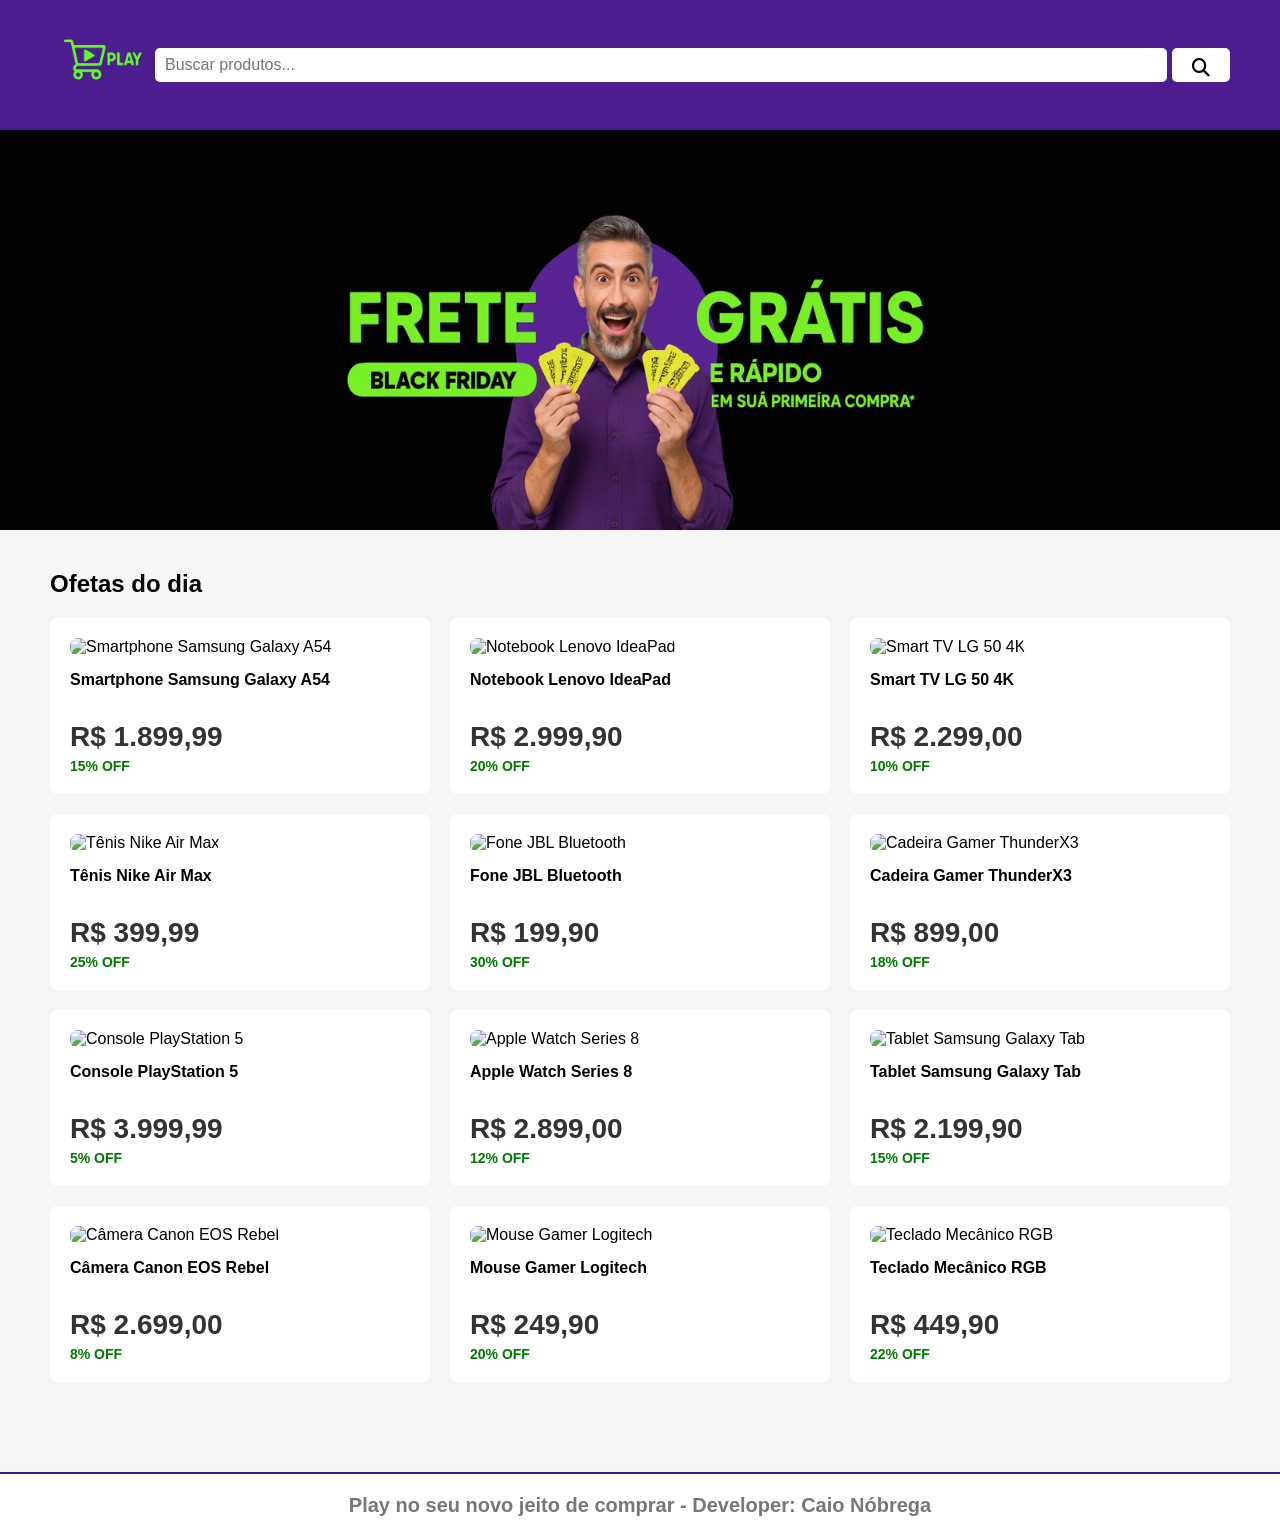
==== index.html @ 86632c88 "MercadoPlay - Primwira Versão" ====
<!DOCTYPE html>
<html lang="pt-br">

<head>
    <meta charset="UTF-8">
    <meta name="viewport" content="width=device-width, initial-scale=1.0">
    <link rel="stylesheet" href="https://cdnjs.cloudflare.com/ajax/libs/font-awesome/6.4.0/css/all.min.css"
        integrity="sha512-iecdLmaskl7CVkqkXNQ/ZH/XLlvWZOJyj7Yy7tcenmpD1ypASozpmT/E0iPtmFIB46ZmdtAc9eNBvH0H/ZpiBw=="
        crossorigin="anonymous" referrerpolicy="no-referrer" />
    <link rel="stylesheet" href="styles.css">
    <title>Mercado Livre</title>
</head>

<body>
    <header class="header">
        <div class="container">

            <div class="search-container">

                <img alt="logo-play" class="logo"
                    src="./img/MercadoPlay.png">

                <input type="text" id="searchInput" placeholder="Buscar produtos... " class="search-input">

                <button id="searchBtn" class="search-btn">
                    <i class="fa-solid fa-magnifying-glass"></i>
                </button>
            </div>
        </div>
    </header>


    <section class="hero">
        
    </section>

    <main class="main">
        <div class="container">
            <h2 class="section-title">Ofetas do dia</h2>
            <div class="products-grid" id="productsGrid">
                

            </div>
        </div>

    </main>

    <footer class="footer">
        <p>Play no seu novo jeito de comprar - Developer: 
            Caio Nóbrega</p>
    </footer>

    <script src="scripts.js"></script>
</body>

</html>
---- styles.css ----
* {
    margin: 0;
    padding: 0;
    box-sizing: border-box;
}

body {
    font-family: Arial, Helvetica, sans-serif;
    background-color: #f5f5f5;
}

.header {
    background-color: #4D1D90;
}

.container {
    max-width: 1200px;
    margin: 0 auto;
    padding: 10px;
}

.logo {
    height: 100px;
    margin-bottom: 10px;
}

.search-container {
    display: flex;
    align-items: center;
    gap: 5px;
}

.search-input {
    flex: 1;
    padding: 10px;
    border: none;
    border-radius: 5px;
    font-size: 16px;
    outline: none;
    height: 34px;
}

.search-btn {
    background-color: #fff;
    border: none;
    border-radius: 5px;
    cursor: pointer;
    font-size: 18px;
    padding: 10px 20px;
    height: 34px;
}

.search-btn:hover {
    background-color: #f0f0f0;
}

.main {
    padding: 30px 0;
}

.section-title {
    font-size: 24px;
    margin-bottom: 20px;
}

.products-grid {
    display: grid;
    grid-template-columns: repeat(3, 1fr);
    gap: 20px;
}

.product-card {
    background-color: #fff;
    border-radius: 8px;
    padding: 20px;
    cursor: pointer;
    transition: 0.5s;
}

.product-card:hover {
    transform: translateY(10px);
    box-shadow: 0 5px 15px rgba(0, 0, 0, 0.2);
}

.product-image {
    width: 100%;
    height: 200px;
    object-fit: cover;
    margin-bottom: 15px;
    border-radius: 8px;
}

.product-title {
    font-size: 16px;
    margin-bottom: 10px;
    height: 40px;
    overflow: hidden;
}

.product-price {
    font-size: 28px;
    font-weight: bold;
    color: #333;
    margin-bottom: 5px;
}

.product-discount {
    font-size: 14px;
    color: #027900;
    font-weight: bold;
}

.hero {
    background-image: url("./img/Banner.png");
    background-size: cover;
    background-position: center;
    height: 400px;
    display: flex;
    flex-direction: column;
    justify-content: flex-end;
    align-items: center;
    text-align: center;
    padding-bottom: 50px;
}

.footer {
    background-color: #fff;
    padding: 20px;
    text-align: center;
    margin-top: 50px;
    border-top: 2px solid #3A1980;
}

.footer p{
    color: #777;
    font-size: 20px;
    font-weight: bold;
}
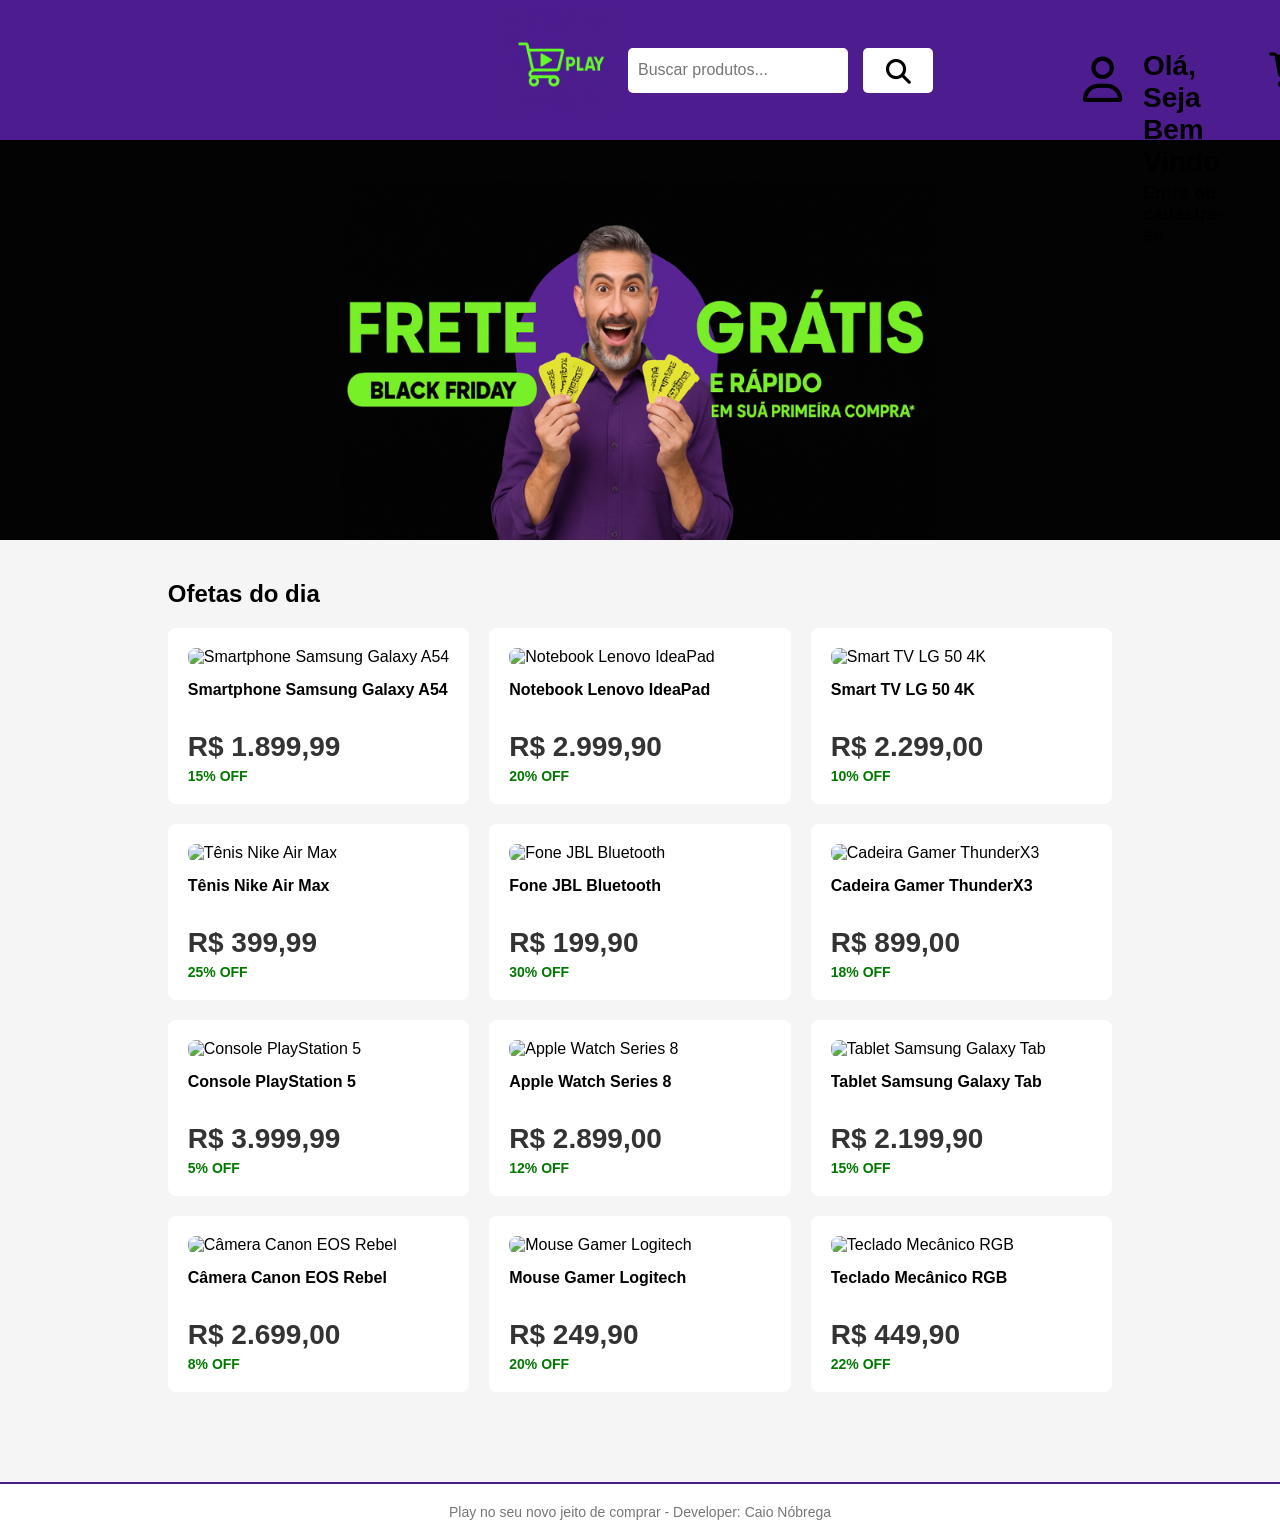
==== commit d1777e22: "Alteração no header" ====
--- a/index.html
+++ b/index.html
@@ -8,37 +8,55 @@
         integrity="sha512-iecdLmaskl7CVkqkXNQ/ZH/XLlvWZOJyj7Yy7tcenmpD1ypASozpmT/E0iPtmFIB46ZmdtAc9eNBvH0H/ZpiBw=="
         crossorigin="anonymous" referrerpolicy="no-referrer" />
     <link rel="stylesheet" href="styles.css">
-    <title>Mercado Livre</title>
+    <title>Mercado Play</title>
 </head>
 
 <body>
     <header class="header">
-        <div class="container">
+        <div class="container1">
 
             <div class="search-container">
 
-                <img alt="logo-play" class="logo"
-                    src="./img/MercadoPlay.png">
+                <img alt="logo-play" class="logo" src="./img/MercadoPlay.png">
 
                 <input type="text" id="searchInput" placeholder="Buscar produtos... " class="search-input">
 
                 <button id="searchBtn" class="search-btn">
                     <i class="fa-solid fa-magnifying-glass"></i>
                 </button>
+
+            </div>
+
+            <div class="right-header">
+                <div id="userHeader" class="user-header">
+                    <div id="userIcon" class="user-icon">
+                        <i class="fa-regular fa-user"></i>
+                    </div>
+
+                        <div id="userInfo" class="user-info">
+                            <h3>Olá, Seja Bem Vindo</h3>
+                            <a href="">Entre ou cadastre-se</a>
+                        </div>
+                </div>
+
+                <div id="cartHeader" class="cart-header">
+                    <button id="cartBtn" class="cart-btn">
+                        <i class="fa-solid fa-cart-shopping"></i>
+                    </button>
+                </div>
             </div>
         </div>
     </header>
 
+    <section class="hero">
 
-    <section class="hero">
-        
     </section>
 
     <main class="main">
         <div class="container">
             <h2 class="section-title">Ofetas do dia</h2>
             <div class="products-grid" id="productsGrid">
-                
+
 
             </div>
         </div>
@@ -46,7 +64,7 @@
     </main>
 
     <footer class="footer">
-        <p>Play no seu novo jeito de comprar - Developer: 
+        <p>Play no seu novo jeito de comprar - Developer:
             Caio Nóbrega</p>
     </footer>
 
--- a/styles.css
+++ b/styles.css
@@ -9,25 +9,35 @@
     background-color: #f5f5f5;
 }
 
-.header {
-    background-color: #4D1D90;
+.container1 {
+    display: flex;
+    max-width: 100%;
+    margin: 0 auto;
+    padding: 10px;
 }
 
 .container {
     max-width: 1200px;
     margin: 0 auto;
     padding: 10px;
+
+}
+
+.header {
+    background-color: #4D1D90;
 }
 
 .logo {
-    height: 100px;
+    height: 110px;
     margin-bottom: 10px;
 }
 
 .search-container {
     display: flex;
     align-items: center;
-    gap: 5px;
+    gap: 15px;
+    width: 50%;
+    margin: 0 130px 0 493px;
 }
 
 .search-input {
@@ -37,7 +47,7 @@
     border-radius: 5px;
     font-size: 16px;
     outline: none;
-    height: 34px;
+    height: 45px;
 }
 
 .search-btn {
@@ -45,17 +55,80 @@
     border: none;
     border-radius: 5px;
     cursor: pointer;
-    font-size: 18px;
+    font-size: 25px;
     padding: 10px 20px;
-    height: 34px;
+    width: 70px;
+    height: 45px;
 }
 
 .search-btn:hover {
     background-color: #f0f0f0;
 }
 
+.right-header {
+    display: flex;
+    align-items: center;
+    justify-content: center;
+    gap: 15px;
+    margin-right: 15px;
+}
+
+.user-header {
+    padding: 10px 15px;
+    font-size: 14px;
+    display: flex;
+    height: 60px;
+    gap: 10px;
+}
+
+.user-icon {
+    height: 40px;
+    width: 25px;
+    margin: 5px 25px 0 5px;
+    font-size: 24px;
+    margin-bottom: 5px;
+    font-size: 45px;
+}
+
+.user-info h3 {
+    font-size: 28px;
+    margin-bottom: 5px;
+    font-weight: bold;
+}
+
+.user-info a {
+    color: #000;
+    text-decoration: none;
+    font-weight: bold;
+    font-size: 18px;
+}
+
+.cart-header {
+    height: 60px;
+    display: flex;
+    align-items: center;
+    justify-content: center;
+}
+
+.cart-btn {
+    background-color: transparent;
+    border: none;
+    border-radius: 5px;
+    height: 40px;
+    width: 40px;
+    cursor: pointer;
+    font-size: 18px;
+    margin-left: 15px;
+}
+
+.cart-btn i {
+    font-size: 35px;
+}
+
 .main {
     padding: 30px 0;
+    display: flex;
+    justify-content: center;
 }
 
 .section-title {
@@ -79,7 +152,7 @@
 
 .product-card:hover {
     transform: translateY(10px);
-    box-shadow: 0 5px 15px rgba(0, 0, 0, 0.2);
+    box-shadow: 0 5px 15px rgba(58, 25, 128, 1);
 }
 
 .product-image {
@@ -117,10 +190,6 @@
     height: 400px;
     display: flex;
     flex-direction: column;
-    justify-content: flex-end;
-    align-items: center;
-    text-align: center;
-    padding-bottom: 50px;
 }
 
 .footer {
@@ -128,11 +197,10 @@
     padding: 20px;
     text-align: center;
     margin-top: 50px;
-    border-top: 2px solid #3A1980;
+    border-top: 2px solid #4D1D90;
 }
 
 .footer p{
     color: #777;
-    font-size: 20px;
-    font-weight: bold;
+    font-size: 14px;
 }
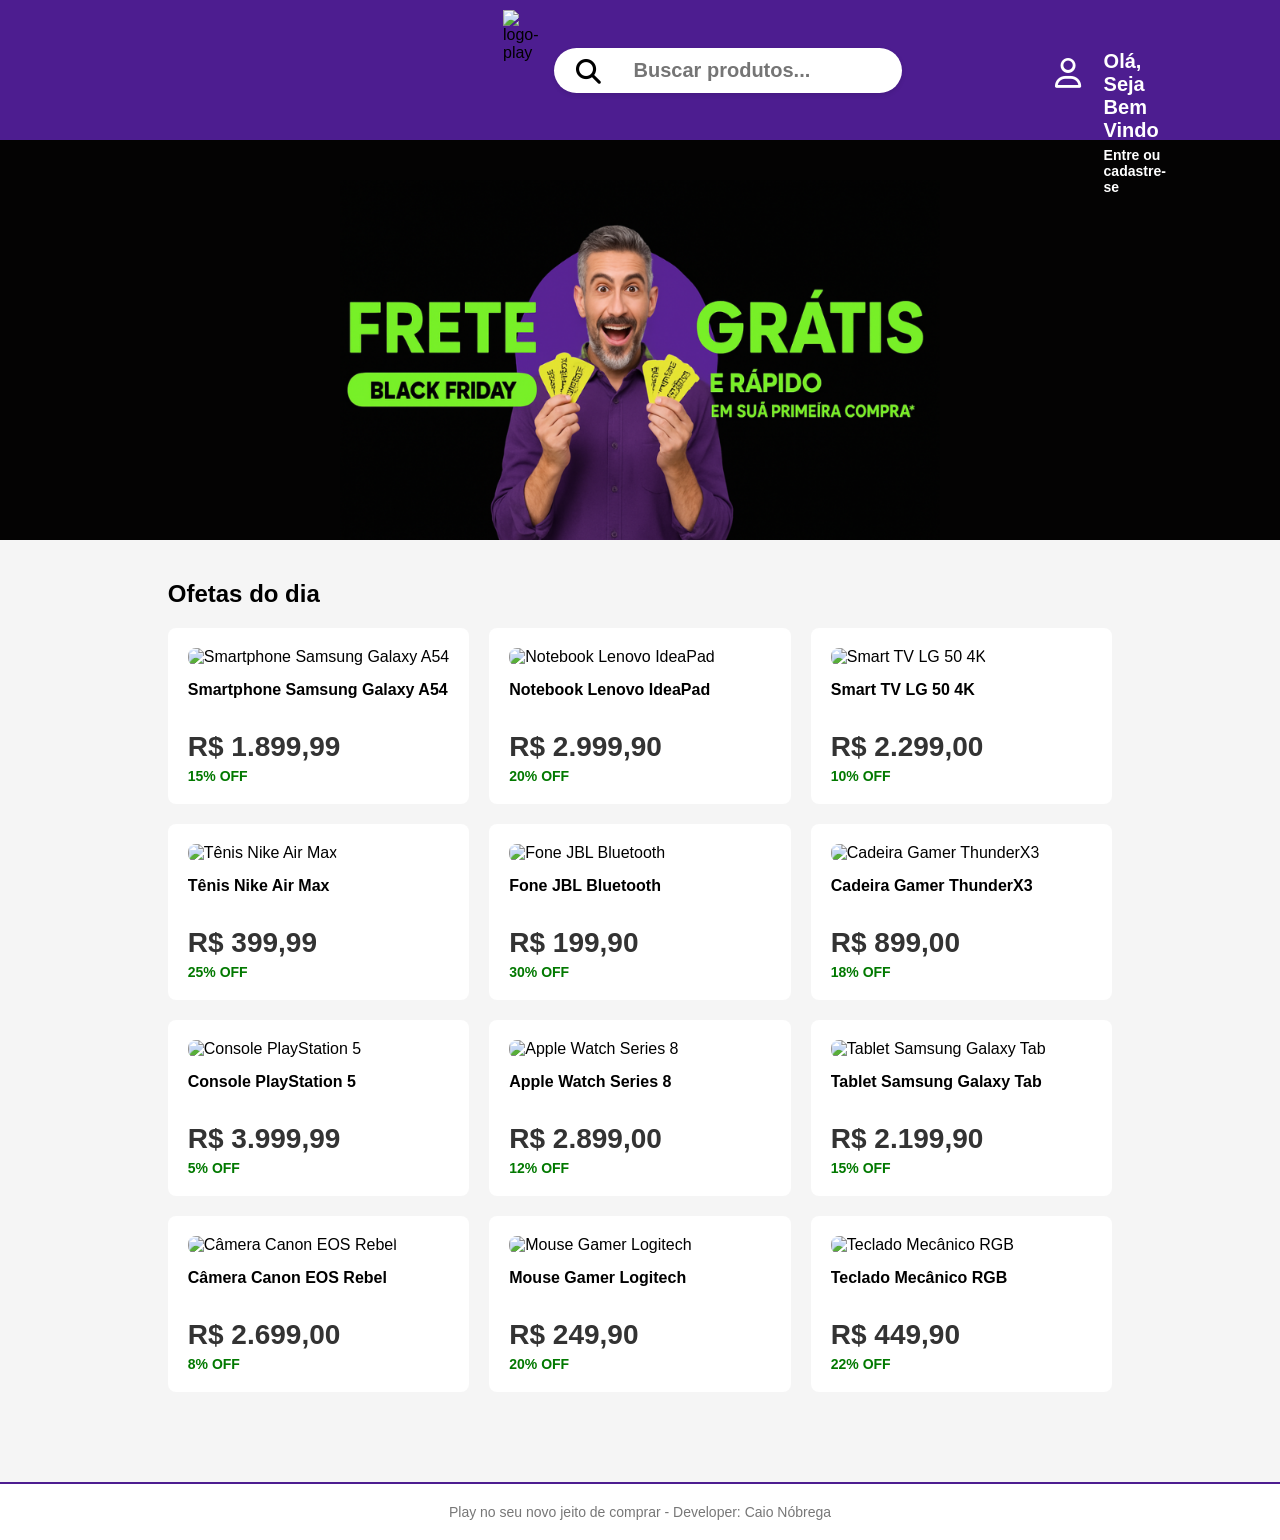
==== commit 0c95b620: "Alt. img e Search" ====
--- a/index.html
+++ b/index.html
@@ -17,13 +17,16 @@
 
             <div class="search-container">
 
-                <img alt="logo-play" class="logo" src="./img/MercadoPlay.png">
+                    <img alt="logo-play" class="logo" src="./img/MercadoPlay.png">
 
-                <input type="text" id="searchInput" placeholder="Buscar produtos... " class="search-input">
+                <div class="search-box">
+                    <button id="searchBtn" class="search-btn">
+                        <i class="fa-solid fa-magnifying-glass"></i>
+                    </button>
+                    
+                    <input type="text" id="searchInput" placeholder="Buscar produtos... " class="search-input">
 
-                <button id="searchBtn" class="search-btn">
-                    <i class="fa-solid fa-magnifying-glass"></i>
-                </button>
+                </div>
 
             </div>
 
@@ -33,10 +36,10 @@
                         <i class="fa-regular fa-user"></i>
                     </div>
 
-                        <div id="userInfo" class="user-info">
-                            <h3>Olá, Seja Bem Vindo</h3>
-                            <a href="">Entre ou cadastre-se</a>
-                        </div>
+                    <div id="userInfo" class="user-info">
+                        <h3>Olá, Seja Bem Vindo</h3>
+                        <a href="">Entre ou cadastre-se</a>
+                    </div>
                 </div>
 
                 <div id="cartHeader" class="cart-header">
--- a/styles.css
+++ b/styles.css
@@ -40,18 +40,30 @@
     margin: 0 130px 0 493px;
 }
 
+.search-box{
+    display: flex;
+    align-items: center;
+    background-color: #fff;
+    color: #000;
+    border-radius: 25px;
+    box-shadow: 0 2px 5px rgba(0, 0, 0, 0.1);
+    width: 100%;
+}
+
 .search-input {
+    background-color: transparent;
     flex: 1;
     padding: 10px;
     border: none;
     border-radius: 5px;
-    font-size: 16px;
+    font-size: 20px;
+    font-weight: bold;
     outline: none;
     height: 45px;
 }
 
 .search-btn {
-    background-color: #fff;
+    background-color: transparent;
     border: none;
     border-radius: 5px;
     cursor: pointer;
@@ -59,10 +71,12 @@
     padding: 10px 20px;
     width: 70px;
     height: 45px;
+    outline: none;
 }
 
 .search-btn:hover {
-    background-color: #f0f0f0;
+    background-color: #ddd;
+    border-radius: 25px;
 }
 
 .right-header {
@@ -79,28 +93,29 @@
     display: flex;
     height: 60px;
     gap: 10px;
-}
-
-.user-icon {
-    height: 40px;
-    width: 25px;
-    margin: 5px 25px 0 5px;
-    font-size: 24px;
+    color: #fff;
+
+}
+
+
+
+.user-icon i {
+    padding: 3px;
+    margin: 5px 10px 0 5px;
+    font-size: 30px;
+}
+
+.user-info h3 {
+    font-size: 20px;
     margin-bottom: 5px;
-    font-size: 45px;
-}
-
-.user-info h3 {
-    font-size: 28px;
-    margin-bottom: 5px;
     font-weight: bold;
 }
 
 .user-info a {
-    color: #000;
+    color: #fff;
     text-decoration: none;
     font-weight: bold;
-    font-size: 18px;
+    font-size: 14px;
 }
 
 .cart-header {
@@ -118,11 +133,12 @@
     width: 40px;
     cursor: pointer;
     font-size: 18px;
-    margin-left: 15px;
+    margin-left: 100px;
 }
 
 .cart-btn i {
-    font-size: 35px;
+    color : #fff;
+    font-size: 30px;
 }
 
 .main {
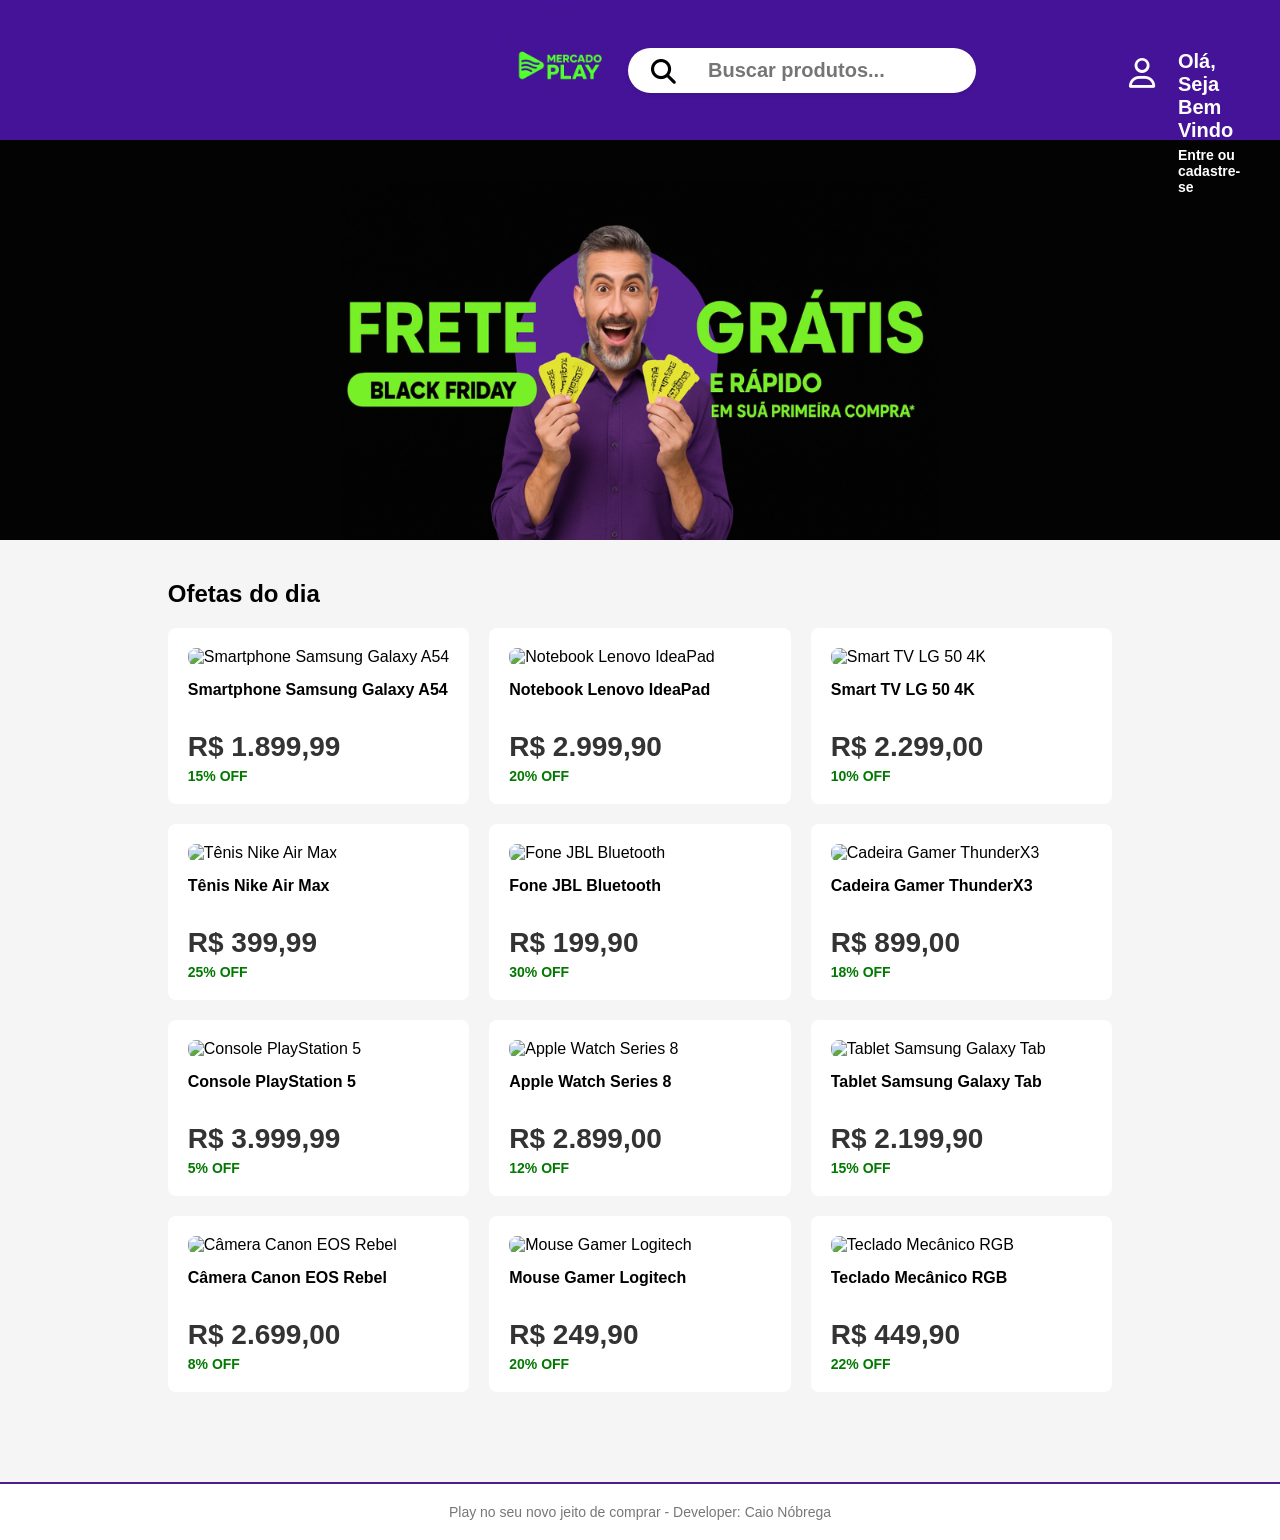
==== commit dbbeb1be: "Alt. Cores header" ====
--- a/index.html
+++ b/index.html
@@ -17,13 +17,13 @@
 
             <div class="search-container">
 
-                    <img alt="logo-play" class="logo" src="./img/MercadoPlay.png">
+                    <img alt="logo-play" class="logo" src="./img/MercadoPlay.jpg">
 
                 <div class="search-box">
                     <button id="searchBtn" class="search-btn">
                         <i class="fa-solid fa-magnifying-glass"></i>
                     </button>
-                    
+
                     <input type="text" id="searchInput" placeholder="Buscar produtos... " class="search-input">
 
                 </div>
--- a/styles.css
+++ b/styles.css
@@ -24,7 +24,7 @@
 }
 
 .header {
-    background-color: #4D1D90;
+    background-color: #451398;
 }
 
 .logo {
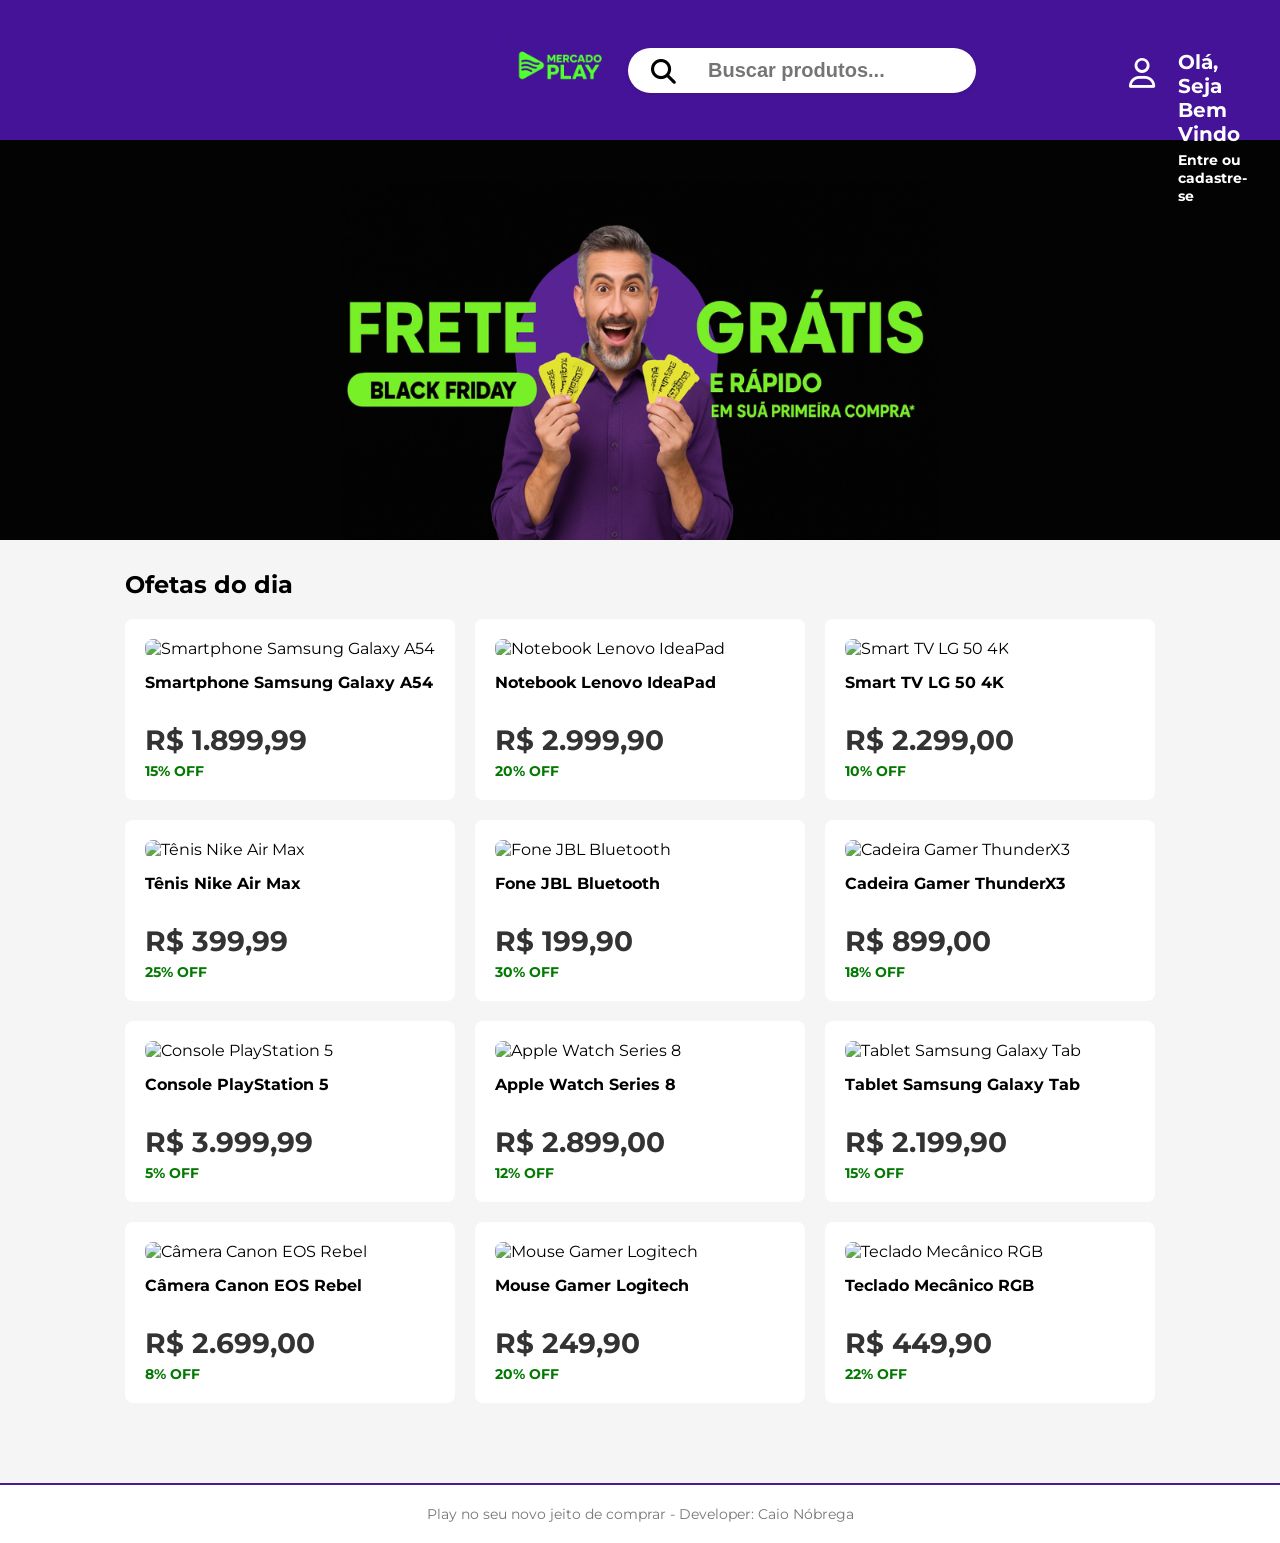
==== commit 523b7813: "Criação da tela Login" ====
--- a/index.html
+++ b/index.html
@@ -7,8 +7,12 @@
     <link rel="stylesheet" href="https://cdnjs.cloudflare.com/ajax/libs/font-awesome/6.4.0/css/all.min.css"
         integrity="sha512-iecdLmaskl7CVkqkXNQ/ZH/XLlvWZOJyj7Yy7tcenmpD1ypASozpmT/E0iPtmFIB46ZmdtAc9eNBvH0H/ZpiBw=="
         crossorigin="anonymous" referrerpolicy="no-referrer" />
+        <link rel="preconnect" href="https://fonts.googleapis.com">
+    <link rel="preconnect" href="https://fonts.gstatic.com" crossorigin>
+    <link href="https://fonts.googleapis.com/css2?family=Montserrat:ital,wght@0,100..900;1,100..900&family=Oswald:wght@200..700&family=Poppins:ital,wght@0,100;0,200;0,300;0,400;0,500;0,600;0,700;0,800;0,900;1,100;1,200;1,300;1,400;1,500;1,600;1,700;1,800;1,900&family=Titillium+Web:ital,wght@0,200;0,300;0,400;0,600;0,700;0,900;1,200;1,300;1,400;1,600;1,700&display=swap" rel="stylesheet">
     <link rel="stylesheet" href="styles.css">
     <title>Mercado Play</title>
+    <link rel="icon" type="image/png" href="./img/MercadoPlay.jpg">
 </head>
 
 <body>
@@ -38,7 +42,7 @@
 
                     <div id="userInfo" class="user-info">
                         <h3>Olá, Seja Bem Vindo</h3>
-                        <a href="">Entre ou cadastre-se</a>
+                        <a href="./login.html">Entre ou cadastre-se</a>
                     </div>
                 </div>
 
--- a/styles.css
+++ b/styles.css
@@ -5,7 +5,7 @@
 }
 
 body {
-    font-family: Arial, Helvetica, sans-serif;
+    font-family: "Montserrat", sans-serif;
     background-color: #f5f5f5;
 }
 
@@ -14,13 +14,6 @@
     max-width: 100%;
     margin: 0 auto;
     padding: 10px;
-}
-
-.container {
-    max-width: 1200px;
-    margin: 0 auto;
-    padding: 10px;
-
 }
 
 .header {
